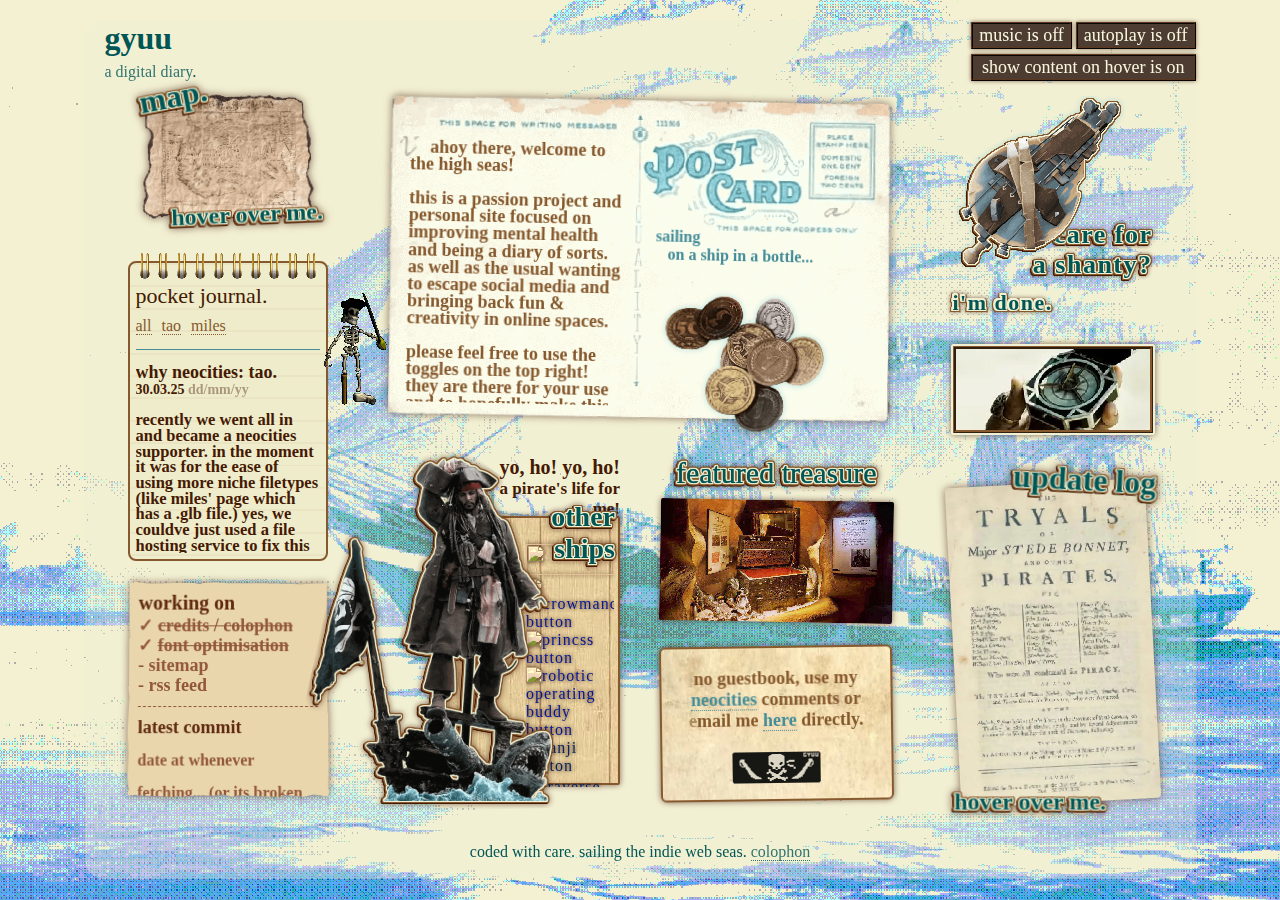
==== gyuu/index.html @ 5e7ff819 "rid of jquery tooltips" ====
<!DOCTYPE html>
<html lang="en">

<head>
    <meta charset="UTF-8">
    <meta name="viewport" content="width=device-width, initial-scale=1.0">
    <title>gyuu.</title>
    <link rel="icon" type="image/x-icon" href="/!s/!img/home/blank.png">
    <link href="style.css?v=2.03041600" rel="stylesheet" type="text/css" media="all">
    <link rel="preload" fetchpriority="high" as="image" href="/!s/!img/home/postcard.png">
    <link rel="preload" fetchpriority="high" as="svg" href="/!s/!svg/tt.svg">
    <link rel="preload" as="image" href="/!s/!img/home/map2.png">
    <link rel="preload" as="image" href="/!s/!img/home/tryal2.jpg">
    <script src="https://unpkg.com/freezeframe/dist/freezeframe.min.js"></script>
</head>

<body>
    <header>
        <div class="buttons">
            <div class="audio-player">
                <audio id="bg-music" loop src="/!s/!mus/portroyal.mp3" loading="lazy" preload="none"></audio>
                <button id="bgmbtn"
                    tt="in queue: port royal curios and curiosities music loop.">toggle bgm</button>
                <button onclick="toggleAutoplay()"
                    tt="warning: this will save your choice for future visits until you toggle it again." id="autoplaybtn">toggle
                    autoplay for all pages</button>
            </div>
            <div class="accessibility">
                <button id="hover" onclick="toggleHover()" tt="as seen in the navigation map and update log.">show content on hover is on</button>
            </div>
        </div>
        <h1>
            gyuu
        </h1>
        <span style="opacity:.8;">a digital diary</span>.
    </header>
    <div class="wrap">
        <img src="/!s/!img/home/gifs/skell2.gif" class="gifs" alt="gif of a skeleton with a sword">
        <div class="mobilewarn">
            you've been detected to be on mobile! this page is responsive, but i highly recommend coming back on a
            computer.
        </div>
        <!--main start-->
        <div class="c">
            <main loading=”eager”>

                <div class="mainscroll">
                    ahoy there, welcome to the high seas!
                    <br><br>
                    this is a passion project and personal site focused on improving mental health and being a diary of sorts. as well as the usual wanting to escape social media and bringing back fun & creativity in online spaces.
                    <br><br>
                    please feel free to use the toggles on the top right! they are there for your use and to hopefully make this as accessible as i can without sacrificing my creative freedom. if you think something is off, please email me! i'm still learning and more than happy to change things.
                </div>
                <!--main text end-->
                <div class="mainside">
                    <p style="font-family:p22-sting;">
                        sailing
                        <br>
                        &nbsp&nbsp on a ship in a bottle...
                    </p>
                    <img src="/!s/!img/home/coins.png" class="coins" tt="coins! click to take them." alt="image of a pile of coins" role="button" tabindex="0">
                    <p class="thief" tt="why did you do that?">thief...</p>
                </div>
            </main>
            <div class="pca">
                <div class="jack">
                    <div class="imgh"></div>
                    <img src="/!s/!img/home/jack.png" id="jack" alt="image of a jack sparrow figurine, he is holding his hat to his head and standing on a sunken ship.">
                    <p style="margin-bottom:20px;">yo, ho! yo, ho! <br>a pirate's life for me!</p>
                    <p>
                        other ships
                    </p>
                    <div class="jbg">
                        <div class="jbgi">
                            <a href="https://crotovane.neocities.org/" target="_blank" alt="crovotane button">
                                <img src="/!s/!img/home/buttons/cro.png"></a>
                            <a href="https://necrowmancy.info/" target="_blank"> 
                                <img
                                    src="/!s/!img/home/buttons/necro.png" alt="necrowmancy button"></a>
                            <a href="https://princss.online/" target="_blank"><img
                                    src="/!s/!img/home/buttons/princess.png" alt="princss button"></a>
                            <a href="https://roboticoperatingbuddy.neocities.org" target="_blank"><img
                                    src="/!s/!img/home/buttons/robo.jpg" alt="robotic operating buddy button"></a>
                            <div><a href="https://sanji.neocities.org/" target="_blank"><img class="freezeframe"
                                        src="/!s/!img/home/buttons/toby.gif" alt="sanji button"></a></div>
                            <div><a href="https://traversetown.neocities.org/" target="_blank"><img class="freezeframe"
                                        src="/!s/!img/home/buttons/traverse.gif" width="88" alt="traverse town button"></a></div>
                            <div><a href="https://mazapandust.com" target="_blank"><img class="freezeframe"
                                        src="/!s/!img/home/buttons/mazapan.gif" alt="mazapan dust button"></a></div>
                        </div>
                    </div>
                </div>
                <div class="contart">
                    <div class="artifact">
                        <div class="artifacttitle">
                            featured treasure</div>
                        <img src="/!s/!img/home/treasure.jpg"
                            tt="<p>this is the worlds only surviving pirate chest, located in st augustine, florida, at the pirate and treasure museum. the plaque reads: 'imagine what riches this 150-lb, 400-year-old metal chest once held! it belonged to thomas tew, who made an enormous fortune raiding ships loaded with precious jewels, ivory, and silk in the indian ocean and red sea. if you look inside the lid of the ornate painted chest, you'll find shapes of mermaids worked into the design. if you exlore the bottom of the chest, you'll see a small case. that's where tew locked particularly valuable items.'</p>" alt="image of the worlds only surviving pirate chest. the camera is angled and the chest is opened.">
                    </div>
                    <div class="contact">
                        no guestbook, use my <a href="https://neocities.org/site/gyuu">neocities</a> comments or <br>
                        <del>e</del>mail me <a href="mailto:gyuu4@proton.me" tt="gyuu4@proton.me">here</a> directly.
                        <br><br>
                        <img src="/!s/!img/home/button.png" tt="site button, put it on your site if youd like!" alt="my site button">
                        <br>
                        <img src="/!s/!img/home/gifs/chest.gif" style="width:40%;margin-top:10px;"
                            tt="keep your filthy hands off my treasure!" alt="gif of a treasure chest opening and closing">
                    </div>
                </div>
            </div>
        </div>
        <!--main end-->
        <!--left sidebar start-->
        <div class="l">
            <nav>
                <div class="navtitle">
                    map.</div>
                <div class="navbody">
                    <a href="/about">about</a>
                    <a href="/cinema">cinema</a>
                </div>
                <span class="navfooter">hover over me.</span>
            </nav>
            <aside class="journalwrap">
                <img src="/!s/!img/home/rings.png" class="journalrings" alt="journal rings">
                <div class="journal">
                    <div class="journalscroll">
                        <span style="font-size:22px;">pocket journal.</span>
                        <div class="filters">
                            <a onclick="filterContainers('all')" onkeydown="if(event.key === 'Enter') filterContainers('all')" role="button" tabindex="0">all</a>
                            <a onclick="filterContainers('tao')" onkeydown="if(event.key === 'Enter') filterContainers('tao')" role="button" tabindex="0">tao</a>
                            <a onclick="filterContainers('miles')" onkeydown="if(event.key === 'Enter') filterContainers('miles')" role="button" tabindex="0">miles</a>
                        </div>
                        <div class="entries">
                            <!-- entry temp
                            <div class="container ___">
                                <span class="namedate">
                                <strong>____: ___.</strong>
                                <br>
                                __.__.25
                                </span>
                                <br><br>
                            </div>
                            -->
                            <!--latest entry-->
                            <div class="container tao">
                                <span class="namedate">
                                    <strong>why neocities: tao.</strong>
                                    <br>
                                    30.03.25
                                </span>
                                <br><br>
                                recently we went all in and became a neocities supporter. in the moment it was for the
                                ease of using more niche filetypes (like miles' page which has a .glb file.) yes, we
                                couldve just used a file hosting service to fix this issue, or switched to nekoweb which
                                doesn't have file restrictions. hell- a lot of other options are cheaper and more
                                efficient than neocities. so why?
                                <br><br>
                                neocities gives kids on the internet a real chance to learn what i think is one of the
                                most important skills to have right now. it packages this really important thing into a
                                format that is much more accessible and easy to learn. it brings back customisability in
                                online spaces, while not isolating you from a community.
                                <br><br>
                                sure, the indie web will exist regardless of neocities, but it really gives people the
                                chance to find a community and to ease the transition for a very chronically online
                                generation.
                                <br><br>
                                we deleted tiktok in september of last year. havent touched it since, any links we get
                                sent are opened in a browser. the decision wasnt made to get off of the platform, but it
                                ended up being exactly what we needed. the same can be said for us on most other
                                socials. we only use twitter for our partners, having a private account with just them
                                on it. instagram is only really for hockey and cyber-stalking celebrities. its something
                                that we never thought we would be able to do- get off of it all and live as ourselves,
                                not so focused on what others think of us.
                                <br><br>
                                neocities gives kids a chance to never go down the rabbit holes that i have went through
                                on the internet, to save themselves from the addiction and the insanity it will put them
                                through. to live for themselves, form their own opinions and experiences without the
                                backlash online spaces will give them.
                                <br><br>
                                why neocities? because if it can save someone from modern day social media, my 5 dollars
                                is worth it for that alone.
                            </div>
                            <!--////////////-->
                            <div class="container miles">
                                <span class="namedate">
                                    <strong>stress: miles.</strong>
                                    <br>
                                    16.03.25
                                </span>
                                <br><br>
                                been a little bit! we're working on some pages and tinkering with the homepage a lot.
                                pretty busy week but it's nice to have a break to chat.
                                <br><br>
                                hope you're all doing well! up to a few followers. we did some thinking about making
                                this an iframe or a seperate page, but honestly i think less noticeable updates to it
                                will make it much easier to update this without stress.
                                <br><br>
                                things have been very overwhelming, dealing with family issues and planning to move
                                later this year. it adds up quickly, especially with being a caretaker for the past few
                                days due to an injury. hoping things can turn up soon!
                                <br><br>
                                quite a lot has changed since the last journal update from tao, the entirety of this
                                homepage was redesigned and the landing page is now a thing.
                                <br><br>
                                life gets harder and harder, but i hope it gets better.
                            </div>
                            <!--////////////-->
                            <div class="container tao">
                                <span class="namedate">
                                    <strong>first: tao.</strong>
                                    <br>
                                    02.03.25
                                </span>
                                <br><br>
                                hi, this is my first entry on here. getting used to how im going to run this thing, not
                                sure
                                how
                                this will end up
                                looking in a bit but for now... here we are. pretty simple layout, again i just wanted
                                something
                                that i could
                                easily add to and use just one stylesheet for.
                                <br><br>
                                things have been a bit down for me as of late, but its getting better slowly. i think
                                this
                                will
                                help
                                a bit, just
                                to get some thoughts down.
                                <br><br>
                                i made a painting a few days ago, nothing special but i needed to get off of the
                                computer
                                somehow.
                                helped a lot,
                                but i'm not great at painting so it was more of just me slapping colours onto each other
                                and
                                making
                                them look
                                pretty kind of.
                            </div>
                            <!--////////////-->
                            <div class="container miles">
                                <span class="namedate">
                                    <strong>test: miles.</strong>
                                    <br>
                                    02.03.25
                                </span>
                                <br><br>
                                just a test for the filters. get baited.
                            </div>
                        </div>
                    </div>
                </div>
            </aside>
            <div style="filter: drop-shadow(0px 0px 4px #3e10059a);">
                <aside class="todowrap">
                    <div class="todo">
                        <div class="todotitle">
                            working on
                        </div>
                        <span><del>credits / colophon</del></span>
                        <span><del>font optimisation</del></span>
                        <span>sitemap</span>
                        <span>rss feed</span>
                    </div>
                    <div id="commitLink">
                        <div>
                            <a id="commitTitle" href="https://github.com/finchhes/gyuu/commits/main/" target="_blank">
                                latest commit
                            </a>
                            <p id="dateTime">
                                date at whenever
                            </p>
                            <p id="commitLatest">
                                fetching... (or its broken or the api hates me/you)
                            </p>
                        </div>
                </div>
                </aside>
            </div>
        </div>
        <!--left sidebar end-->
        <!--right sidebar start-->
        <div class="r">
            <aside class="music">
                <audio id="featured" loop
                    src="https://res.cloudinary.com/louvre/video/upload/v1740680894/neocities/music/Joesef_-_Joe.mp3" loading="lazy" preload="none"></audio>
                <img src="/!s/!img/home/hurdygurdy.png" class="instrument" id="player" onclick="playFeatured()" onkeydown="if(event.key === 'Enter') playFeatured()"
                    tt="click to play the featured song! will toggle music off if on. currently: joe by joesef" alt="image of a hurdy gurdy sourced from sea of thieves" role="button" tabindex="0">
                <div class="musictitle">
                    care for <br> a shanty?
                </div>
                <a onclick="pauseFeatured()" onkeydown="if(event.key === 'Enter') pauseFeatured()" tt="stop the music?" role="button" tabindex="0">i'm done.</a>
            </aside>
            <aside class="gif">
                <video autoplay loop muted="true" height="100%" width="100%">
                    <source src="/!s/!vid/compass.mp4">your browser doesnt support the video tag
                </video>
            </aside>
            <aside class="poster">
                <div class="postertitle">
                    update log
                </div>
                <div class="posterbody">
                    <div>
                        <div>30.03.25</div>
                        <a href="/cinema">cinema</a> page finished, to-do/working on list redone, new url.
                    </div>
                    <div>
                        <div>28.03.25</div>
                        added buttons to the homepage
                    </div>
                    <div>
                        <div>27.03.25</div>
                        finished both <a href="/about/tao">tao's</a> page and setting up github. full attention on new
                        project for now.
                    </div>
                    <div>
                        <div>26.03.25</div>
                        finished previous, working on tao's page and on new secret project. also started trying to get
                        github to neocities deploying to work.
                    </div>
                    <div>
                        <div>17.03.25</div>
                        working on <a href="/about/miles">miles'</a> page
                    </div>
                    <div>
                        <div>10.03.25</div>
                        finished index!
                    </div>
                    <div>
                        <div>02.03.25</div>
                        started working on new index layout.
                    </div>
                    <div>
                        <div>28.2.25</div>
                        first layout complete after a lot of procrastination.
                    </div>
                    <div>
                        <div>20.2.25</div>
                        gyuu was born into the world.
                    </div>
                </div>
                <div class="posterfooter">hover over me.</div>
            </aside>
        </div>
        <!--right sidebar end-->
    </div>
    <footer>
        coded with care. sailing the indie web seas. <a href="/colophon">colophon</a>
    </footer>
    <svg aria-label="paper border svg">
        <defs>
            <clipPath id="ragged-image-border" stroke="none" fill="none" clipPathUnits="objectBoundingBox">
                <path
                    d="M0.004,0.006 L0.034,0 L0.104,0.008 L0.235,0.005 H0.33 L0.363,0.01 L0.368,0.006 L0.437,0.001 L0.501,0.006 C0.501,0.006,0.572,0.006,0.642,0.006 C0.712,0.006,0.872,0.011,0.872,0.011 L0.928,0.008 L0.931,0.007 L0.982,0.007 L0.995,0.005 L0.999,0.006 L0.999,0.024 V0.062 L0.997,0.244 L0.991,0.249 L0.996,0.262 L0.999,0.521 L0.996,0.539 L0.998,0.61 L1,0.618 L1,0.886 L0.998,0.959 L1,0.969 L0.999,0.992 L0.99,0.996 L0.924,0.988 L0.875,0.999 L0.774,0.99 L0.766,1 L0.553,0.992 L0.523,0.998 L0.47,0.987 L0.439,0.993 L0.347,0.993 L0.264,0.999 L0.254,0.995 L0.225,1 L0.133,0.994 L0.131,0.995 L0.037,0.991 L0.004,0.992 L0.003,0.98 L0.008,0.966 L0.001,0.908 C0.001,0.908,0.004,0.833,0.004,0.802 C0.004,0.771,0.001,0.759,0,0.718 C-0.001,0.678,0.008,0.539,0.008,0.539 L0.002,0.494 L0.005,0.487 L0.004,0.269 L0.008,0.262 L0.004,0.197 V0.071 L0.005,0.023 L0.004,0.006">
                </path>
            </clipPath>
        </defs>
    </svg>
    <div id="tooltip" class="tooltip"></div>
</body>
<script src="script.js?v=1.03041914"></script>
<script src="/!s/mus.js"></script>
</html>
---- gyuu/style.css ----
@import url(/!s/reset.css);
@import url(/!s/tooltip.css);
@font-face {
    font-family: tnanti;
    src: url(/!f/fonts/TNanti.woff2);
}

* {
    box-sizing: border-box;
}

html {
    position: relative;
    background-color: #F4F0D2;
    background-image: url(/!s/!img/home/bg.png);
    background-size: 1500px;
    image-rendering: pixelated;
    background-position: 100% bottom;
    background-position-x: center;
    background-attachment: fixed;
    padding: 20px;
}

body {
    background-color: #eef1d45a;
    width: 1111px;
    margin: auto;
    border-radius: 20px;
    transform-origin: top left;
    display: block;
}

.buttons {
    display: flex;
    flex-direction: column;
    gap: 5px;
    margin-top:2px;
    float:right;
    transition:.3s;
}

.buttons button {
    cursor: pointer;
    text-align: right;
    width: max-content;
    color:#faf7df;
    font-size:18px;
    font-family:black-beard;
    background-color:#4c3c32;
    border:ridge 2px #5D381E;
    background-image: url(/!s/!img/home/board.png);
    background-position: center;
    background-size: 120%;
    background-blend-mode:soft-light;
    filter:drop-shadow(0 0 2px #3e10059a);
    transition:.3s;
}

.buttons button:hover {
    filter:drop-shadow(0 0 4px #3e1005e1);
}

.accessibility {
    display:flex;
}

#hover {
    flex-grow: 2;
    text-align: center;
}

a {
    text-decoration: none;
    border-bottom: dotted 1.5px;
    transition: .3s;
}

a:hover {
    letter-spacing: 1.11px;
    transition: .3s;
}

header {
    font-family: tnanti;
    margin-left: 20px;
    color: #055;
}

h1 {
    margin: 0px;
    margin-bottom: 6px;
}

.mobilewarn {
    display: none;
    padding: 8px;
    width: 70vw;
    margin: auto;
    color: #85582d;
    font-weight: bolder;
    background-color: #F4F0D2;
    border: solid 2px;
    margin-bottom: 20px;
    font-size: 3.6vw;
}

.wrap {
    position: relative;
    width: max-content;
    display: grid;
    grid-template-columns: 200px 505px 200px;
    grid-template-areas:
        'l c r';
    gap: 60px;
    margin:auto;
    margin-top: 10px;
}

.l,
.c,
.r {
    display: flex;
    flex-direction: column;
    gap: 30px;
}


.l {
    grid-area: l;
}

.c {
    grid-area: c;
}

.r {
    grid-area: r;
    margin-top: -15px;
}

.pca {
    display: flex;
    position: relative;
    height: 345px;
    gap: 40px;
}

.contart {
    display: flex;
    flex-direction: column;
    width: 50%;
    order: 2;
    position: relative;
    gap: 20px;
}

.gifs {
    position: absolute;
    right: 0;
    bottom: 0;
    left: 0;
    top: 0;
    top: 200px;
    left: 170px;
    pointer-events: none;
    image-rendering: pixelated;
    z-index: 10;
}

main {
    height: 335px;
    padding: 20px;
    padding-top: 30px;
    margin-left: auto;
    margin-right: auto;
    color: #85582d;
    background-image: url(/!s/!img/home/postcard.png);
    background-size: contain;
    background-repeat: no-repeat;
    background-position: center;
    filter: drop-shadow(0px 0px 4px #3e10059a);
    transform: rotate(1.2deg);
    transition: 0.3s;
    display: grid;
    grid-template-columns: 1fr 1fr;
    gap: 30px;
}

main:hover {
    filter: drop-shadow(0px 0px 6px #3e1005e1);
    transform: rotate(.2deg);
    transition: 0.3s;
}

main .mainscroll {
    text-indent: 20px;
    overflow: scroll;
    padding-top: 22px;
    font-size: 18px;
    font-family: felt-tip-woman;
    font-weight: bold;
    line-height: .95;
}

.mainscroll a {
    color: #438C98;
}

main .mainside {
    position: relative;
    color: #438C98;
    top: 90px;
    height: 81%;
    font-weight: bolder;
}

.coins {
    position: relative;
    width: 180px;
    margin-top: -20px;
    cursor: pointer;
    transition: opacity 1s, transform .4s, top .3s, left .3s, filter .3s;
    filter: drop-shadow(0px 0px 3px #8CCDD5a3);
    transform: scale(1);
    clip-path: polygon(56% 101.16%, 76.84% 92.41%, 103.86% 56.14%, 82.37% 15.64%, 23.7% 15.96%, 1.61% 26.92%, 1.89% 53.42%, 22.93% 56.44%, 21.7% 76.54%, 33.21% 90.88%);
}

.coins:hover {
    transform: scale(1.2);
    filter: drop-shadow(0px 0px 6px #8CCDD5);
}

.coins.clicked {
    opacity: 0;
}

.thief {
    display: none;
    pointer-events: none;
    position: relative;
    top: 60px;
    left: 80px;
    cursor: help;
}


audio:hover {
    filter: drop-shadow(0px 0px 6px #3e1005e1);
    transform: scale(1.01);
    transition: 0.3s;
}

nav {
    padding: 6px;
    background-image: url(/!s/!img/home/map.png);
    background-size: contain;
    background-repeat: no-repeat;
    background-position-x: center;
    height: 130px;
    width: 100%;
    transform: rotate(-1deg);
    filter: drop-shadow(0px 0px 4px #3e10059a);
    transition: 0.3s;
    color: #473634;
    font-family: felt-tip-woman;
    font-weight: bold;
}

nav:hover {
    filter: drop-shadow(0px 0px 6px #3e1005e1);
    transform: rotate(0.2deg);
    transition: 0.3s;
    background-image: url(/!s/!img/home/map2.png) !important;
    background-size: contain;
    background-repeat: no-repeat;
    background-position-x: center;
}

.navtitle {
    position: relative;
    margin-bottom: -28px;
    top: -30px;  
    font-family: p22-sting;
    left:5px;
    font-size: 32px;
    transform: rotate(-10deg);
    color: #055;
    filter: drop-shadow(1px 0 0 #F1F0D3) drop-shadow(-1px 0 0 #F1F0D3) drop-shadow(0 -1px 0 #F1F0D3) drop-shadow(0 1px 0 #F1F0D3) drop-shadow(-1px 0 0 #85582d) drop-shadow(0 1px 0 #85582d) drop-shadow(1px 0 0 #85582d) drop-shadow(0 -1px 0 #85582d) drop-shadow(-1px 1px 0 #451902);
}

nav .navbody {
    width: 90%;
    margin: auto;
    margin-top: 5px;
    padding: 12px;
    margin-left: 20px;
    font-size: 16px;
    transition: .3s;
    filter: drop-shadow(0px 0 3px #c7a486) drop-shadow(-0px 0 3px #c7a486) drop-shadow(0 -0px 3px #c7a486) drop-shadow(0 0px 3px #c7a486);
    opacity: 0;
    display:flex;
    flex-wrap: wrap;
    gap:5px;
}

nav:hover .navbody {
    opacity: 1;
}

nav .navbody a {
    margin-right: 6px;
    color: #473634;
    text-decoration: none;
    border-bottom: dotted 1.5px;
}

.navfooter {
    position: relative;
    display: block;
    top: 48px;
    text-align: right;
    font-family: p22-sting;
    font-size: 24px; 
    color: #055;
    filter: drop-shadow(1px 0 0 #F1F0D3) drop-shadow(-1px 0 0 #F1F0D3) drop-shadow(0 -1px 0 #F1F0D3) drop-shadow(0 1px 0 #F1F0D3) drop-shadow(-1px 0 0 #85582d) drop-shadow(0 1px 0 #85582d) drop-shadow(1px 0 0 #85582d) drop-shadow(0 -1px 0 #85582d) drop-shadow(-1px 1px 0 #451902);
    transform:rotate(-1.5deg); 
}

.journalwrap {
    display: block;
    grid-area: journal;
    position: relative;
    background-size: 180%;
    height: 300px;
}

.journalrings {
    position: absolute;
    width: 100%;
    z-index: 10;
    top: 0px;
    height: 30px;
    object-fit: cover;
}

.journal {
    position: relative;
    border: solid 2px #85582d;
    padding: 6px !important;
    background-image: linear-gradient(#cbac801e .11em, transparent .11em);
    background-color: #EEECCB;
    background-size: 100% 1.4em;
    color: #451902;
    border-radius: 8px;
    height: 100%;
    padding-top: 20px !important;
    font-family: tnanti;
    top: 10px;
}

.journal .journalscroll {
    overflow: scroll;
    height: 100%;
}

.filters {
    margin-top: 8px;
    margin-bottom: 14px;
    font-size: 16px;
    color: #85582d;
}

.filters a {
    margin-right: 6px;
    text-decoration: none;
    border-bottom: dotted 1.5px;
    cursor: pointer;
}

.entries {
    font-family: felt-tip-woman;
    font-weight: bold;
}

.entries .namedate {
    font-size: 14px;
}

.entries .namedate:after {
    content: " dd/mm/yy";
    opacity: .4;
}

.entries .namedate strong {
    font-family: tnanti;
    font-size: 18px !important;
}

.container {
    display: none;
    padding-bottom: 14px;
    padding-top: 14px;
    border-top: solid 1.5px #438C98;
    font-family: felt-tip-woman;
    font-weight: bold;
    line-height: .95;
    font-size: 16.5px;
}

.container.show {
    display: block;
}

.todowrap {
    transition: .3s;
    transform: perspective(100px) rotatex(.5deg);
    height: 215px;
    padding: 10px;
    border-radius: 4px;
    background: #e9d6ad;
    clip-path: url(#ragged-image-border);
    color: #92573a;
    font-family: felt-tip-woman;
    font-weight: bold;
    font-size: 18px;
    overflow: scroll;
    line-height: .95;
}

.todowrap:hover{
    filter: drop-shadow(0px 0px 6px #3e1005e1);
    transform: perspective(100px) rotatex(1.5deg);
}

.todo {
margin-bottom:10px;
border-bottom: dashed 1px;
    padding-bottom:12px;
    margin-bottom: 12px;
}

.todotitle {
    font-family: tnanti;
    font-size: 20px;
    color: #602a0f;
    line-height:initial;
}

.todo span {
    display: block;
    margin-top: 3px;
}

.todo span:not(:has(del)):before {
    content: '- '
}

.todo span:has(del):before {
    content: '✓ '
}

.todo a {
    color: #438C98;
}

#commitLink {
    font-size:16px;
}

#commitTitle {
    font-family:tnanti;
    font-size:18px;
    border:0;
    color:#602a0f;
}

#dateTime {
    color:#92573a;
}

svg {
    height: 0;
    width: 0;
    pointer-events: none;
}

.music {
    font-family: p22-sting;
    letter-spacing: 1.5px;
    color: #055;
    position: relative;
}

.musictitle {
    position: relative;
    text-align: right;
    top: -60px;
    margin-bottom: -50px;
    font-size:26px;
    font-weight: bolder;
    filter: drop-shadow(1px 0 0 #F1F0D3) drop-shadow(-1px 0 0 #F1F0D3) drop-shadow(0 -1px 0 #F1F0D3) drop-shadow(0 1px 0 #F1F0D3) drop-shadow(-1px 0 0 #85582d) drop-shadow(0 1px 0 #85582d) drop-shadow(1px 0 0 #85582d) drop-shadow(0 -1px 0 #85582d) drop-shadow(-1px 1px 0 #451902) drop-shadow(0px 0px 2px #3e10059a);;
}

.music a {
    filter: drop-shadow(1.5px 0 0 #F1F0D3) drop-shadow(-1.5px 0 0 #F1F0D3) drop-shadow(0 -1.5px 0 #F1F0D3) drop-shadow(0 1.5px 0 #F1F0D3) drop-shadow(-1px 0 0 #85582d) drop-shadow(0 1px 0 #85582d) drop-shadow(1px 0 0 #85582d) drop-shadow(0px 0px 2px #3e10059a);
    font-size: 22px;
    border: none;
    font-weight: bolder;
    cursor: pointer;
}

.music a:hover {
    letter-spacing: 2px;
}

.instrument {
    position: relative;
    z-index: 3;
    width: 100%;
    left: -20px;
    filter: none;
    transition: .4s;
    filter: drop-shadow(1px 0 0 #F1F0D3) drop-shadow(-1px 0 0 #F1F0D3) drop-shadow(0 -1px 0 #F1F0D3) drop-shadow(0 1px 0 #F1F0D3) drop-shadow(-1px 0 0 #85582d) drop-shadow(0 1px 0 #85582d) drop-shadow(1px 0 0 #85582d) drop-shadow(0 -1px 0 #85582d) drop-shadow(-1px 1px 0 #451902) drop-shadow(0px 0px 3px #8CCDD5a3);
    cursor: pointer;
    clip-path: polygon(6% 68.5%, 18.5% 39.5%, 51% 24.5%, 71.5% 10%, 99.5% 10%, 76.5% 78.5%, 48% 95.5%, 12.00% 99.50%);
}

.instrument:hover {
    transform: scale(1.1);
}

.poster {
    background: url(/!s/!img/home/tryal.jpg) center / cover no-repeat;
    transform: rotate(-3deg);
    border-radius: 4px;
    padding: 8px;
    transition: .3s;
    filter: drop-shadow(0px 0px 4px #3e10059a);
    font-family: felt-tip-woman;
    font-weight: bold;
    font-size: 18px;
    height: 320px;
    margin-top: 20px;
}

.poster a {
    color: #438C98;
}

.poster:hover {
    background: url(/!s/!img/home/tryal2.jpg) center / cover no-repeat !important;
    transform: rotate(-1deg);
    filter: drop-shadow(0px 0px 6px #3e1005e1);
}

.postertitle {
    position: relative;
    left: 20px;
    top: -30px;
    font-family: p22-sting;
    font-size: 32px;
    font-weight: bolder;
    transform: rotate(6deg);
    text-align: right;
    color: #055;
    filter: drop-shadow(1px 0 0 #F1F0D3) drop-shadow(-1px 0 0 #F1F0D3) drop-shadow(0 -1px 0 #F1F0D3) drop-shadow(0 1px 0 #F1F0D3) drop-shadow(-1px 0 0 #85582d) drop-shadow(0 1px 0 #85582d) drop-shadow(1px 0 0 #85582d) drop-shadow(0 -1px 0 #85582d) drop-shadow(-1px 1px 0 #451902);
    margin-bottom: -10px;
}

.posterbody {
    opacity: 0;
    transition: .3s;
    height: 92%;
    overflow: scroll;
    color: #85582d;
    filter: drop-shadow(0px 0 3px #e7e0c6) drop-shadow(-0px 0 3px #e7e0c6) drop-shadow(0 -0px 3px #e7e0c6) drop-shadow(0 0px 3px #e7e0c6);
}

.poster:hover .posterbody {
    opacity: 1;
}

.posterbody>div>div {
    margin-bottom: 6px;
    font-size: 18px;
    color: #451902;
}

.posterbody>div {
    border-bottom: dashed 2px;
    padding-bottom: 12px;
    margin-bottom: 12px;
}

/*.posterbody > div > div:after {
    content:" dd/mm/yy";
    opacity:.4;
    font-size:14px;
}*/

.posterfooter {
    position: relative;
    font-family: p22-sting;
    left: -15px;
    top:-10px;
    font-size: 24px;
    color: #055;
    filter: drop-shadow(1px 0 0 #F1F0D3) drop-shadow(-1px 0 0 #F1F0D3) drop-shadow(0 -1px 0 #F1F0D3) drop-shadow(0 1px 0 #F1F0D3) drop-shadow(-1px 0 0 #85582d) drop-shadow(0 1px 0 #85582d) drop-shadow(1px 0 0 #85582d) drop-shadow(0 -1px 0 #85582d) drop-shadow(-1px 1px 0 #451902);
    transform: rotate(3deg);
}

.gif {
    position: relative;
    height: 87px;
    outline: solid 2px #F1F0D3;
    border: ridge 3px#85582d;
    background: url(/!s/!img/home/compass.png) center / cover;
    filter: drop-shadow(0px 0px 3px #3e10059a);
    border-radius: .5px;
    margin: 0;
}

.artifact {
    grid-area: artifact;
    text-align: center;
    filter: drop-shadow(0px 0px 3px #3e10059a);
    text-shadow: 0 0 .8px #055;
    gap: 10px;
}

.artifact img {
    width: 100%;
    margin-top: 10px;
    transform: rotate(1deg);
    border-radius: 2px;
    transition: .3s;
    cursor: help;
}

.artifact img:hover {
    transform: rotate(2deg) scale(1.3);
}

.artifacttitle {
    font-family: p22-sting;
    left: -15px;
    font-size: 30px;
    color: #055;
    filter: drop-shadow(1px 0 0 #F1F0D3) drop-shadow(-1px 0 0 #F1F0D3) drop-shadow(0 -1px 0 #F1F0D3) drop-shadow(0 1px 0 #F1F0D3) drop-shadow(-1px 0 0 #85582d) drop-shadow(0 1px 0 #85582d) drop-shadow(1px 0 0 #85582d) drop-shadow(0 -1px 0 #85582d) drop-shadow(-1px 1px 0 #451902);
}

.contact {
    position: relative;
    z-index: 11;
    grid-area: contact;
    font-family: felt-tip-woman;
    font-weight: bold;
    font-size: 18px;
    padding: 10px;
    padding-top: 20px;
    padding-bottom: 8px;
    border: solid 2px #875A2E;
    border-radius: 6px;
    height: 100%;
    overflow: scroll;
    text-align: center;
    background: url(/!s/!img/home/paper.jpg) center / 100%;
    background-size: 180%;
    background-position: top;
    background-attachment: local;
    color: #85582d;
    transform: rotate(-.8deg);
    transition: .3s;
    filter: drop-shadow(0px 0px 3px #3e10059a);
}

.contact:hover {
    transform: rotate(-.1deg);
    filter: drop-shadow(0px 0px 6px #3e1005e1);
}

.contact del {
    opacity: .6;
}

.contact img {
    transition: .3s;
    cursor: help;
}

.contact img:hover {
    transform: rotate(2deg);
}

.contact a {
    color: #438C98;
}


.listings a {
    border-bottom: none;
}

.jack {
    position: relative;
    z-index: 2;
    width: 50%;
    order: 2;
    height: 100%;
    grid-area: p;
    color: #451902;
    transition: .3s;
}

.jack>p:first-of-type:first-line {
    font-size: 20px;
}

.jack p:first-of-type {
    font-family: black-beard;
    font-size: 17px;
    font-weight: bolder;
}

.jack>p:nth-of-type(2) {
    position: absolute;
    right: 5px;
    top: 45px;
    font-family: p22-sting;
    font-size: 28px;
    font-weight: bold;
    filter: drop-shadow(1px 0 0 #F1F0D3) drop-shadow(-1px 0 0 #F1F0D3) drop-shadow(0 -1px 0 #F1F0D3) drop-shadow(0 1px 0 #F1F0D3) drop-shadow(-1px 0 0 #85582d) drop-shadow(0 1px 0 #85582d) drop-shadow(1px 0 0 #85582d) drop-shadow(0 -1px 0 #85582d) drop-shadow(-1px 1px 0 #451902) drop-shadow(0px 0px 3px #3e10059a);
    color: #055;
}

.jack p {
    position: relative;
    z-index: 3;
    width: 53%;
    float: right;
    text-align: right;
    margin: 0;
}

.jack #jack {
    position: absolute;
    z-index: 4;
    transition: .3s;
    height: 100%;
    max-width: 140% !important;
    left: -80px;
    image-rendering: initial;
    float: left;
    filter: drop-shadow(1px 0 0 #F1F0D3) drop-shadow(-1px 0 0 #F1F0D3) drop-shadow(0 -1px 0 #F1F0D3) drop-shadow(0 1px 0 #F1F0D3) drop-shadow(-1px 0 0 #85582d) drop-shadow(0 1px 0 #85582d) drop-shadow(1px 0 0 #85582d) drop-shadow(0 -1px 0 #85582d) drop-shadow(-1px 1px 0 #451902) drop-shadow(0px 0px 3px #3e10059a);
    clip-path: polygon(75.05% 5.94%, 58.58% -3.05%, 38.22% 1.17%, 38.91% 11.88%, 44.37% 24.49%, 33.58% 57.81%, 27.39% 30.3%, 15.04% 17.26%, -1.93% 74.36%, 8.1% 74.94%, 20.73% 65.94%, 16.59% 103.19%, 97.07% 102.03%, 94.69% 77.97%, 76.98% 71.3%, 87.78% 58.84%, 86.91% 48.99%, 96.24% 43.91%, 84.95% 30.87%);
}

.jack img:hover {
    filter: none;
    transform: scale(1.05);
}

.jack .jbg {
    border: solid 2px #85582d;
    border-radius: 2px;
    margin-left: auto;
    margin-top: 60px;
    width: 78%;
    height: 78%;
    z-index: 0;
    padding: 14px;
    padding-bottom: 3px;
    background: url(/!s/!img/home/wood.jpg) 20%;
    letter-spacing: 1px;
    font-size: 16px;
    filter: drop-shadow(0px 0px 3px #3e10059a);
}

.jack .jbg a {
    text-decoration: none;
    border: none;
    filter: drop-shadow(0 0 2px #3b1604);
}

.jack .jbg .jbgi img {
    filter: brightness(.9)sepia(.6) hue-rotate(-8deg) saturate(1.7);
    transition: filter .5s, transform .3s;
    opacity: 1;
    height: 31px;
    width: 88px;
}

.jack .jbg img:hover {
    filter: none;
    transform: scale(1) translatey(-2px);
}

.jbgi {
    width: 88px;
    display: block;
    float: right;
    margin-right: -10px;
    display: flex;
    flex-direction: column;
    overflow-y: scroll;
    overflow-x: hidden;
    height: 100%;
    padding-top: 5px;
    scrollbar-width: none;
}

.jbgi div {
    margin-bottom: 3px;
    filter: brightness(.9)sepia(.6) hue-rotate(-18deg) saturate(1.7);
    transition: filter .5s, transform .3s, opacity: .0s;
}

.jbgi div:hover {
    filter: none;
}

footer {
    margin-top: 40px;
    position: relative;
    font-family: tnanti;
    color: #055;
    text-align: center;
}

footer a {
    color: #055;
    opacity: .8;
}

}
@media screen and (max-width: 626px) {
    body {
        width: 100%;
    }

    .mobilewarn {
        display: block;
    }

    .sidebarw {
        display:none;
    }

    .wrap {
        margin-left:0;
    margin-right:0;
    }

    main {
        width: 80vw;
        height: 51vw;
        display: grid;
        padding: 2vw;
        padding-right: 7vw;
        grid-template-columns: 50% 50%;
        background-size: cover;
    }

    .mainscroll,
    .mainside {
        height: 46vw !important;
        font-size: 4vw !important;
        display: block;
    }

    .mainside {
        font-size: 3vw !important;
        margin-left: -12px;
        top: 90px !important;
    }

    .mainside p {
        display: none;
    }

    .coins {
        width: 32vw;
    }

    .thief {
        display: block;
        left: 45px;
        top: 0 !important;
    }

    .wrap {
        display: block;
        width: 100%;
    }

    .gifs {
        display: none;
    }

    .pca {
        display: block;
        width: 100%;
        justify-content: center;
        height: max-content;
        margin-bottom: 50px;
    }

    .jack {
        display: none;
    }

    .artifact {
        display: none;
    }

    .contart {
        width: 100%
    }

    .contact {
        margin: auto;
        width: 60vw;
        height: 35vw;
    }

    nav {
        width: 60vw;
        height: 40vw;
        margin: auto;
        background-image: url(/!s/!img/home/map2.png) !important;
    }

    .navbody {
        opacity: 1 !important;
        padding: 3vw;
        padding-left: 5vw !important;
    }

    .navfooter {
        display: none;
    }

    .journalwrap {
        width: 55vw;
        height:80vw;
        margin: auto;
    }

    .todowrap {
        width: 50vw;
        margin: auto;
    }

    .music {
        width: 60vw;
        margin: auto;
        margin-top: 20px;
    }

    .gif {
        display: none;
    }

    .poster {
        width: 60vw;
        margin: auto;
        height: 90vw;
        background-image: url(/!s/!img/home/tryal2.jpg) !important;
        background-size: cover;
    }

    .poster:hover {
        background-image: url(/!s/!img/home/tryal2.jpg) !important; 
        background-size: cover;
    }

    .posterbody {
        opacity: 1;
    }

    .posterfooter {
        display: none;
    }
}
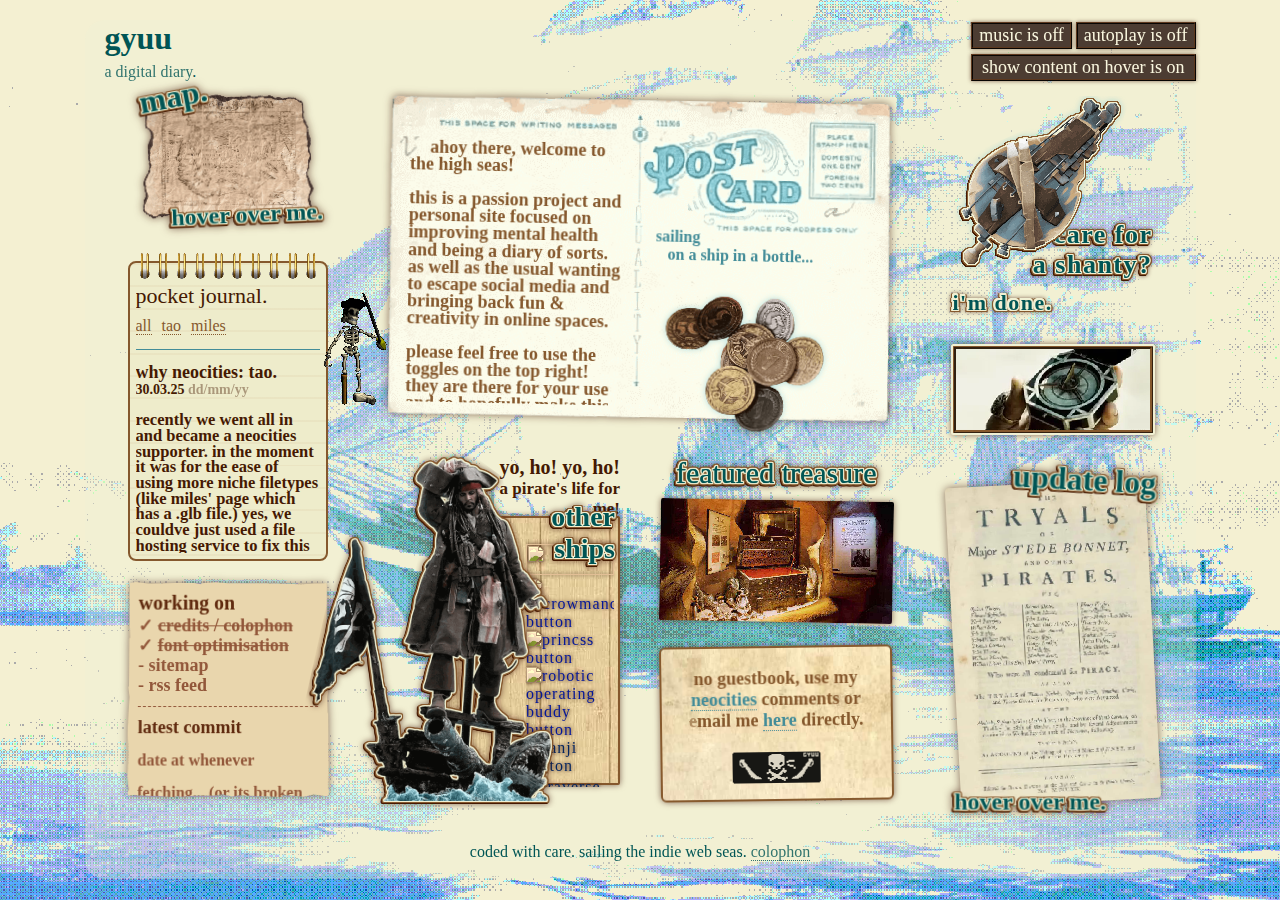
==== commit 283a59ab: "smooth out tooltips, add a button" ====
--- a/gyuu/index.html
+++ b/gyuu/index.html
@@ -85,6 +85,11 @@
                                         src="/!s/!img/home/buttons/toby.gif" alt="sanji button"></a></div>
                             <div><a href="https://traversetown.neocities.org/" target="_blank"><img class="freezeframe"
                                         src="/!s/!img/home/buttons/traverse.gif" width="88" alt="traverse town button"></a></div>
+                            <div>
+                                <a href="https://computerguts.gay" target="_blank">
+                                    <img class="freezeframe" src="/!s/!img/home/buttons/guts.gif" alt="computer guts button">
+                                </a>
+                            </div>
                             <div><a href="https://mazapandust.com" target="_blank"><img class="freezeframe"
                                         src="/!s/!img/home/buttons/mazapan.gif" alt="mazapan dust button"></a></div>
                         </div>
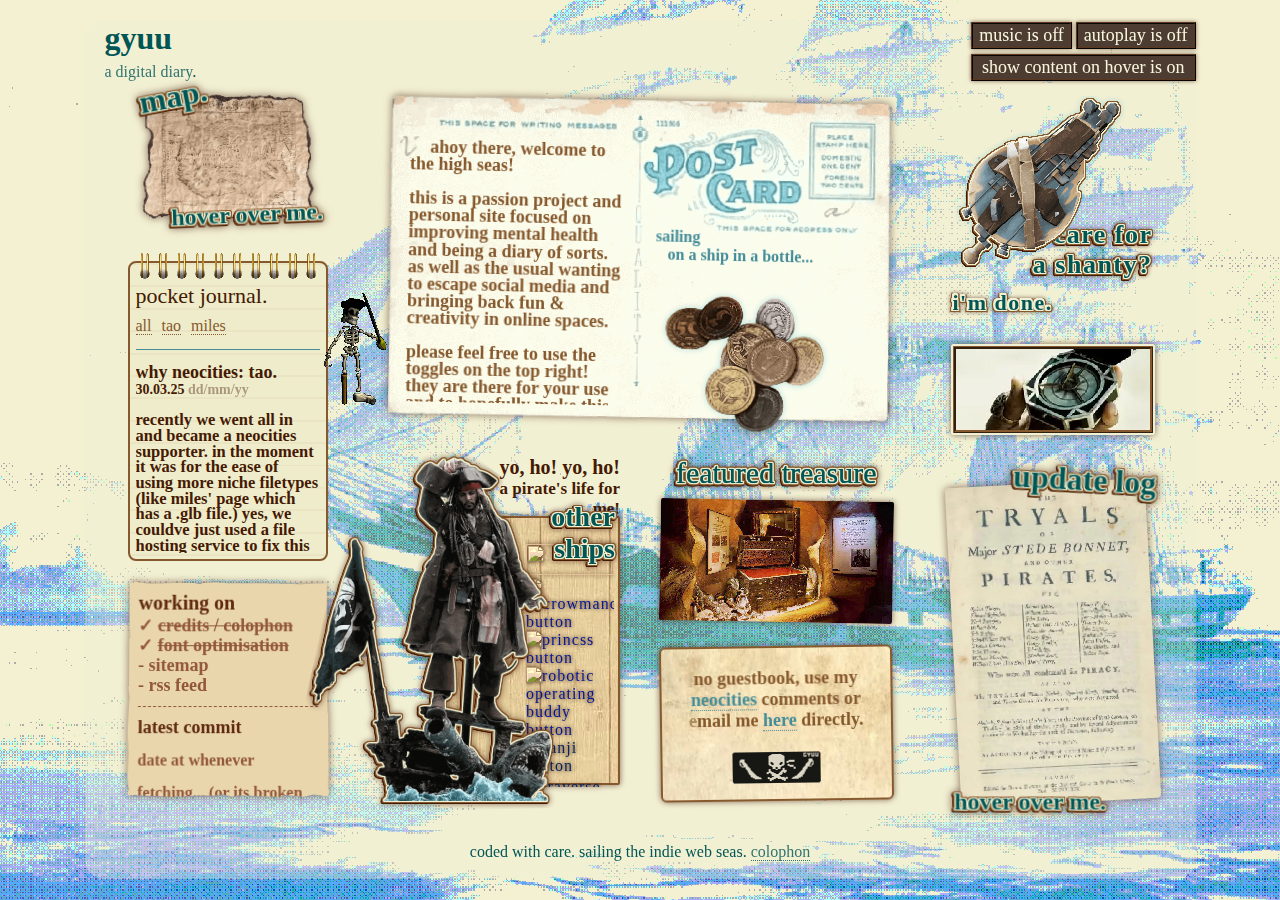
==== commit 7114296a: "re-add commit widget that was deleted on accident" ====
--- a/gyuu/index.html
+++ b/gyuu/index.html
@@ -6,7 +6,7 @@
     <meta name="viewport" content="width=device-width, initial-scale=1.0">
     <title>gyuu.</title>
     <link rel="icon" type="image/x-icon" href="/!s/!img/home/blank.png">
-    <link href="style.css?v=2.03041600" rel="stylesheet" type="text/css" media="all">
+    <link href="style.css?v=2.04041020" rel="stylesheet" type="text/css" media="all">
     <link rel="preload" fetchpriority="high" as="image" href="/!s/!img/home/postcard.png">
     <link rel="preload" fetchpriority="high" as="svg" href="/!s/!svg/tt.svg">
     <link rel="preload" as="image" href="/!s/!img/home/map2.png">
@@ -366,6 +366,6 @@
     </svg>
     <div id="tooltip" class="tooltip"></div>
 </body>
-<script src="script.js?v=1.03041914"></script>
+<script src="script.js?v=1.04041020"></script>
 <script src="/!s/mus.js"></script>
 </html>
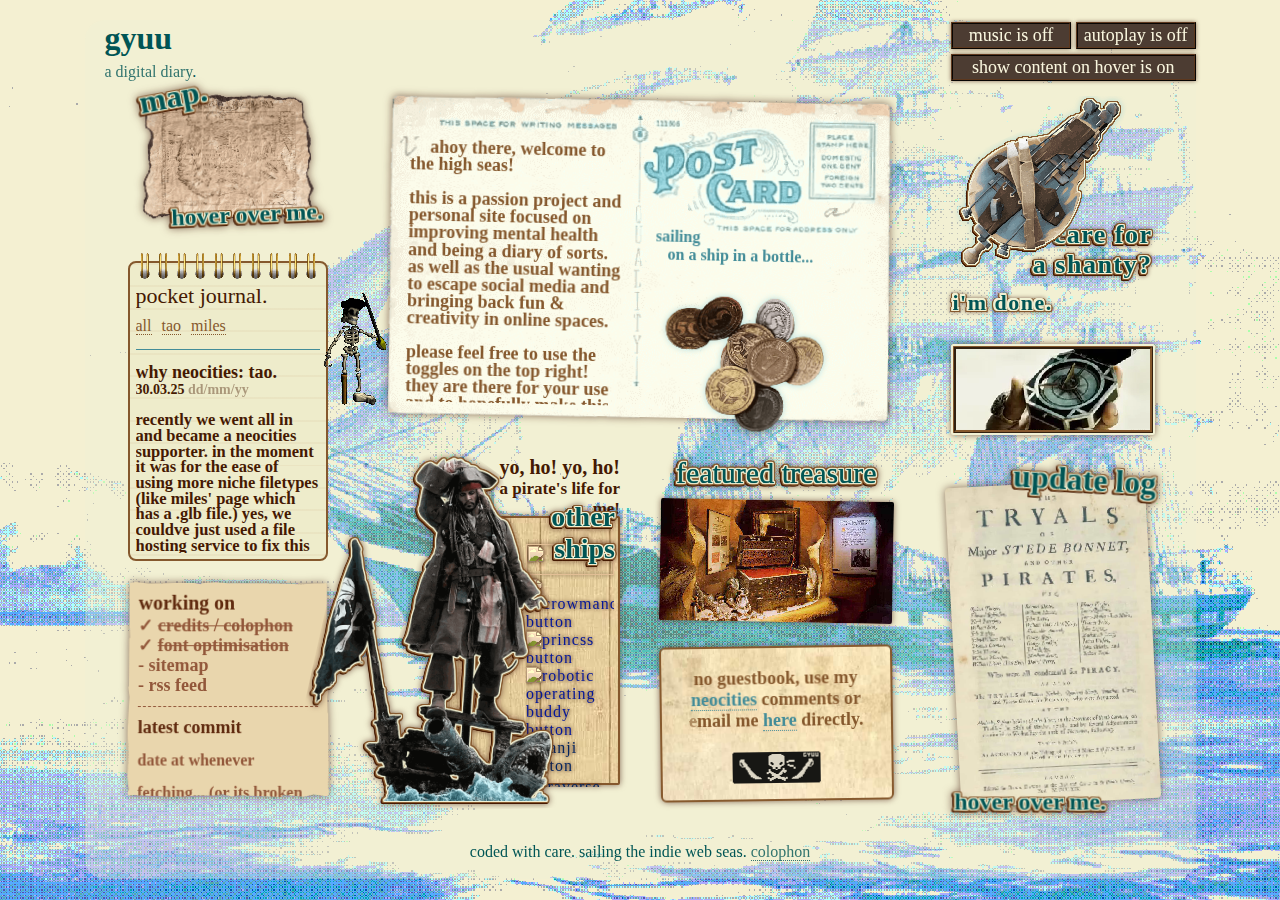
==== commit 8b29c4c1: "music and tooltip updates" ====
--- a/gyuu/index.html
+++ b/gyuu/index.html
@@ -18,15 +18,17 @@
     <header>
         <div class="buttons">
             <div class="audio-player">
-                <audio id="bg-music" loop src="/!s/!mus/portroyal.mp3" loading="lazy" preload="none"></audio>
-                <button id="bgmbtn"
-                    tt="in queue: port royal curios and curiosities music loop.">toggle bgm</button>
-                <button onclick="toggleAutoplay()"
-                    tt="warning: this will save your choice for future visits until you toggle it again." id="autoplaybtn">toggle
-                    autoplay for all pages</button>
-            </div>
-            <div class="accessibility">
-                <button id="hover" onclick="toggleHover()" tt="as seen in the navigation map and update log.">show content on hover is on</button>
+                <audio id="bg-music" loop src="/!s/!mus/kralendijk.mp3" loading="lazy" preload="none"></audio>
+                <div class="bgmbtn" tt="playing: Kralendijk, Bonaire.">
+                    <button id="bgmbtn">toggle bgm</button>
+                </div>
+                <div class="autoplaybtn" tt="warning: this will save your choice for future visits until you toggle it again.">
+                    <button onclick="toggleAutoplay()" id="autoplaybtn">toggle
+                        autoplay for all pages</button>
+                </div>
+                <div class="hover" tt="as seen in the navigation map and update log.">
+                    <button id="hover"onclick="toggleHover()">show content on hover is on</button>
+                </div>
             </div>
         </div>
         <h1>
@@ -366,6 +368,6 @@
     </svg>
     <div id="tooltip" class="tooltip"></div>
 </body>
-<script src="script.js?v=1.04041020"></script>
+<script src="script.js?v=1.07041632"></script>
 <script src="/!s/mus.js"></script>
 </html>
--- a/gyuu/style.css
+++ b/gyuu/style.css
@@ -1,5 +1,5 @@
 @import url(/!s/reset.css);
-@import url(/!s/tooltip.css);
+@import url(/!s/tooltip.css?v=2);
 @font-face {
     font-family: tnanti;
     src: url(/!f/fonts/TNanti.woff2);
@@ -31,9 +31,6 @@
 }
 
 .buttons {
-    display: flex;
-    flex-direction: column;
-    gap: 5px;
     margin-top:2px;
     float:right;
     transition:.3s;
@@ -42,7 +39,7 @@
 .buttons button {
     cursor: pointer;
     text-align: right;
-    width: max-content;
+    width: fit-content;
     color:#faf7df;
     font-size:18px;
     font-family:black-beard;
@@ -50,23 +47,37 @@
     border:ridge 2px #5D381E;
     background-image: url(/!s/!img/home/board.png);
     background-position: center;
-    background-size: 120%;
+    background-size: 130%;
     background-blend-mode:soft-light;
     filter:drop-shadow(0 0 2px #3e10059a);
     transition:.3s;
+    width:100%;
+    text-align: center;
+}
+
+.bgmbtn {
+    padding-right:2.5px;
+}
+
+.autoplaybtn {
+    padding-left:2.5px;
+}
+
+.audio-player {
+    display: grid;
+    grid-template-columns: repeat(2, 1fr);
+    grid-template-rows: repeat(2, 1fr);
 }
 
 .buttons button:hover {
     filter:drop-shadow(0 0 4px #3e1005e1);
 }
 
-.accessibility {
-    display:flex;
-}
-
-#hover {
-    flex-grow: 2;
-    text-align: center;
+
+.hover {
+    grid-column: span 2 / span 2;
+    width:100%;
+    padding-top:2.5px;
 }
 
 a {
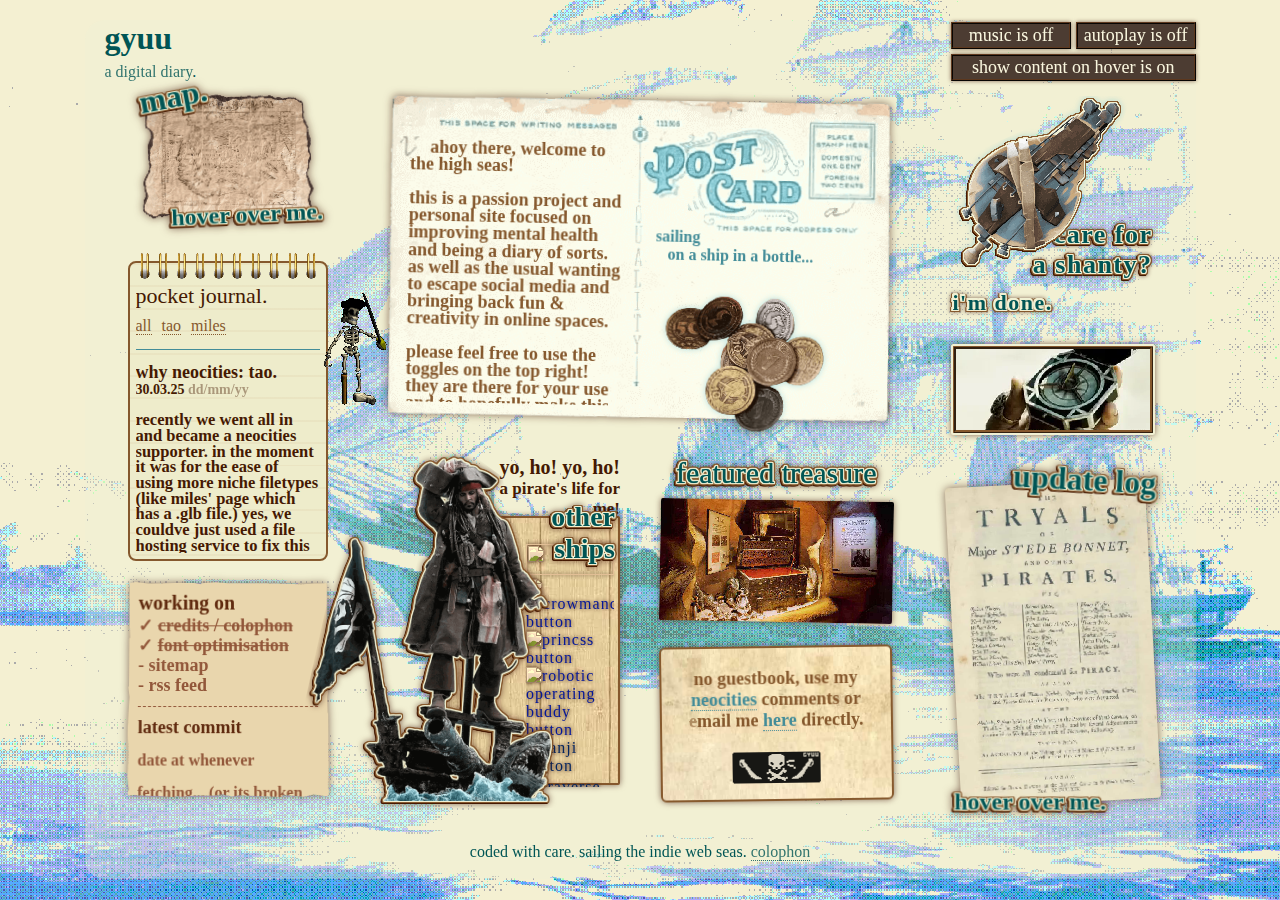
==== commit 112a6a7b: "music and tooltip updates" ====
--- a/gyuu/index.html
+++ b/gyuu/index.html
@@ -6,7 +6,7 @@
     <meta name="viewport" content="width=device-width, initial-scale=1.0">
     <title>gyuu.</title>
     <link rel="icon" type="image/x-icon" href="/!s/!img/home/blank.png">
-    <link href="style.css?v=2.04041020" rel="stylesheet" type="text/css" media="all">
+    <link href="style.css?v=2.07042105" rel="stylesheet" type="text/css" media="all">
     <link rel="preload" fetchpriority="high" as="image" href="/!s/!img/home/postcard.png">
     <link rel="preload" fetchpriority="high" as="svg" href="/!s/!svg/tt.svg">
     <link rel="preload" as="image" href="/!s/!img/home/map2.png">
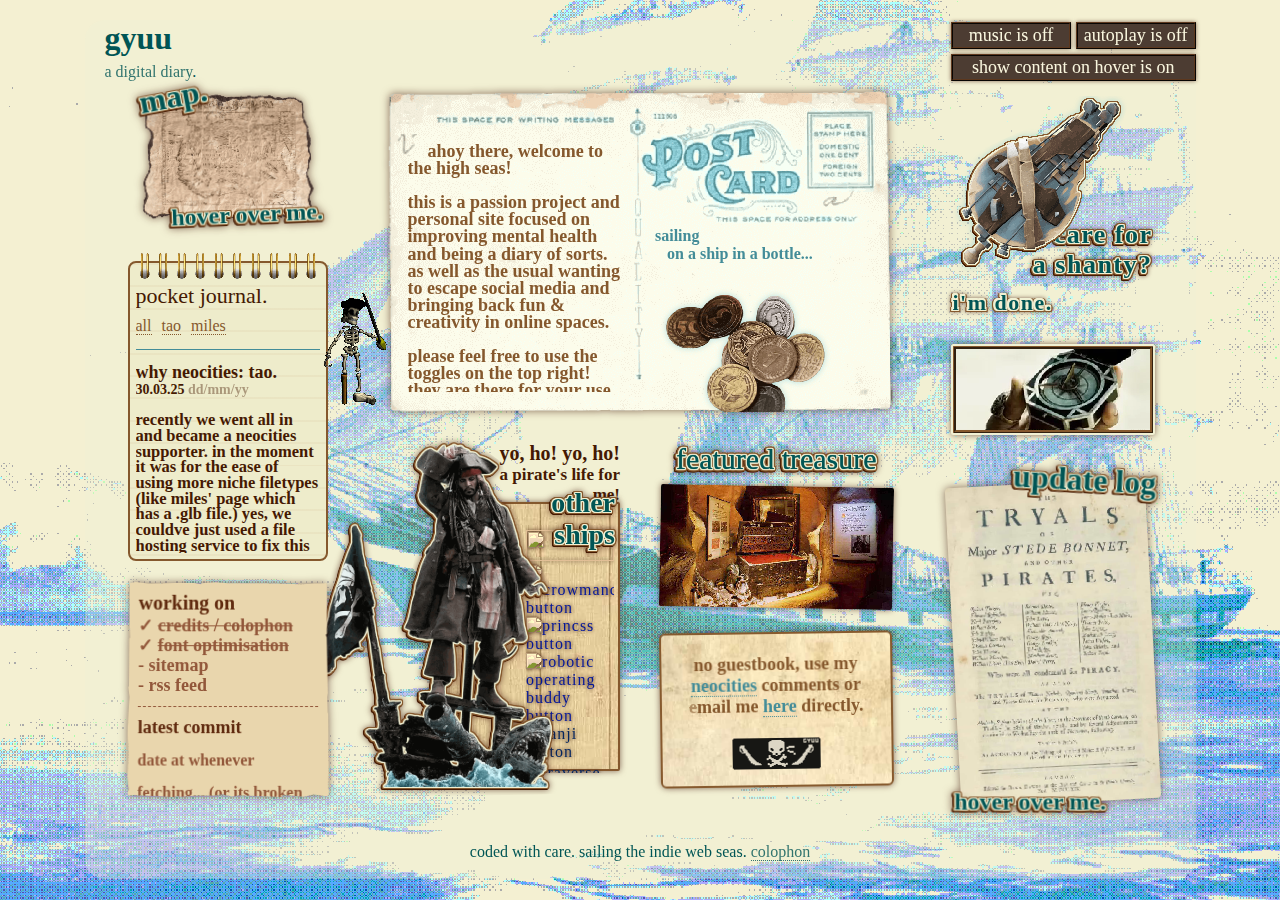
==== commit 1c188b60: "add parallax + various bug fixes" ====
--- a/gyuu/index.html
+++ b/gyuu/index.html
@@ -6,7 +6,7 @@
     <meta name="viewport" content="width=device-width, initial-scale=1.0">
     <title>gyuu.</title>
     <link rel="icon" type="image/x-icon" href="/!s/!img/home/blank.png">
-    <link href="style.css?v=2.07042105" rel="stylesheet" type="text/css" media="all">
+    <link href="style.css?v=2.09041602" rel="stylesheet" type="text/css" media="all">
     <link rel="preload" fetchpriority="high" as="image" href="/!s/!img/home/postcard.png">
     <link rel="preload" fetchpriority="high" as="svg" href="/!s/!svg/tt.svg">
     <link rel="preload" as="image" href="/!s/!img/home/map2.png">
@@ -43,27 +43,26 @@
             computer.
         </div>
         <!--main start-->
-        <div class="c">
-            <main loading=”eager”>
-
-                <div class="mainscroll">
-                    ahoy there, welcome to the high seas!
-                    <br><br>
-                    this is a passion project and personal site focused on improving mental health and being a diary of sorts. as well as the usual wanting to escape social media and bringing back fun & creativity in online spaces.
-                    <br><br>
-                    please feel free to use the toggles on the top right! they are there for your use and to hopefully make this as accessible as i can without sacrificing my creative freedom. if you think something is off, please email me! i'm still learning and more than happy to change things.
-                </div>
-                <!--main text end-->
-                <div class="mainside">
-                    <p style="font-family:p22-sting;">
-                        sailing
-                        <br>
-                        &nbsp&nbsp on a ship in a bottle...
-                    </p>
-                    <img src="/!s/!img/home/coins.png" class="coins" tt="coins! click to take them." alt="image of a pile of coins" role="button" tabindex="0">
-                    <p class="thief" tt="why did you do that?">thief...</p>
-                </div>
-            </main>
+        <div class="c" style="perspective: 2000px;">
+                <main loading=”eager” class="tilt-content">
+                    <div class="mainscroll">
+                        ahoy there, welcome to the high seas!
+                        <br><br>
+                        this is a passion project and personal site focused on improving mental health and being a diary of sorts. as well as the usual wanting to escape social media and bringing back fun & creativity in online spaces.
+                        <br><br>
+                        please feel free to use the toggles on the top right! they are there for your use and to hopefully make this as accessible as i can without sacrificing my creative freedom. if you think something is off, please email me! i'm still learning and more than happy to change things.
+                    </div>
+                    <!--main text end-->
+                    <div class="mainside">
+                        <p style="font-family:p22-sting;">
+                            sailing
+                            <br>
+                            &nbsp&nbsp on a ship in a bottle...
+                        </p>
+                        <img src="/!s/!img/home/coins.png" class="coins" tt="coins! click to take them." alt="image of a pile of coins" role="button" tabindex="0">
+                        <p class="thief" tt="why did you do that?">thief...</p>
+                    </div>
+                </main>
             <div class="pca">
                 <div class="jack">
                     <div class="imgh"></div>
@@ -368,6 +367,6 @@
     </svg>
     <div id="tooltip" class="tooltip"></div>
 </body>
-<script src="script.js?v=1.07041632"></script>
+<script src="script.js?v=1.09041602"></script>
 <script src="/!s/mus.js"></script>
 </html>
--- a/gyuu/style.css
+++ b/gyuu/style.css
@@ -179,28 +179,26 @@
 }
 
 main {
-    height: 335px;
+    height: 321px;
     padding: 20px;
     padding-top: 30px;
     margin-left: auto;
     margin-right: auto;
     color: #85582d;
     background-image: url(/!s/!img/home/postcard.png);
-    background-size: contain;
+    background-size: 100%;
     background-repeat: no-repeat;
     background-position: center;
     filter: drop-shadow(0px 0px 4px #3e10059a);
-    transform: rotate(1.2deg);
     transition: 0.3s;
     display: grid;
     grid-template-columns: 1fr 1fr;
     gap: 30px;
+    overflow: hidden;
 }
 
 main:hover {
     filter: drop-shadow(0px 0px 6px #3e1005e1);
-    transform: rotate(.2deg);
-    transition: 0.3s;
 }
 
 main .mainscroll {
@@ -211,6 +209,7 @@
     font-family: felt-tip-woman;
     font-weight: bold;
     line-height: .95;
+    scrollbar-width: none;
 }
 
 .mainscroll a {
@@ -252,6 +251,7 @@
     top: 60px;
     left: 80px;
     cursor: help;
+    width:fit-content;
 }
 
 
@@ -843,6 +843,12 @@
     opacity: .8;
 }
 
+  .tilt-content {
+    transform-style: preserve-3d;
+      position: relative;
+      transition: transform 0.6s cubic-bezier(0.23, 1, 0.32, 1), filter .3s;
+  }
+
 }
 @media screen and (max-width: 626px) {
     body {
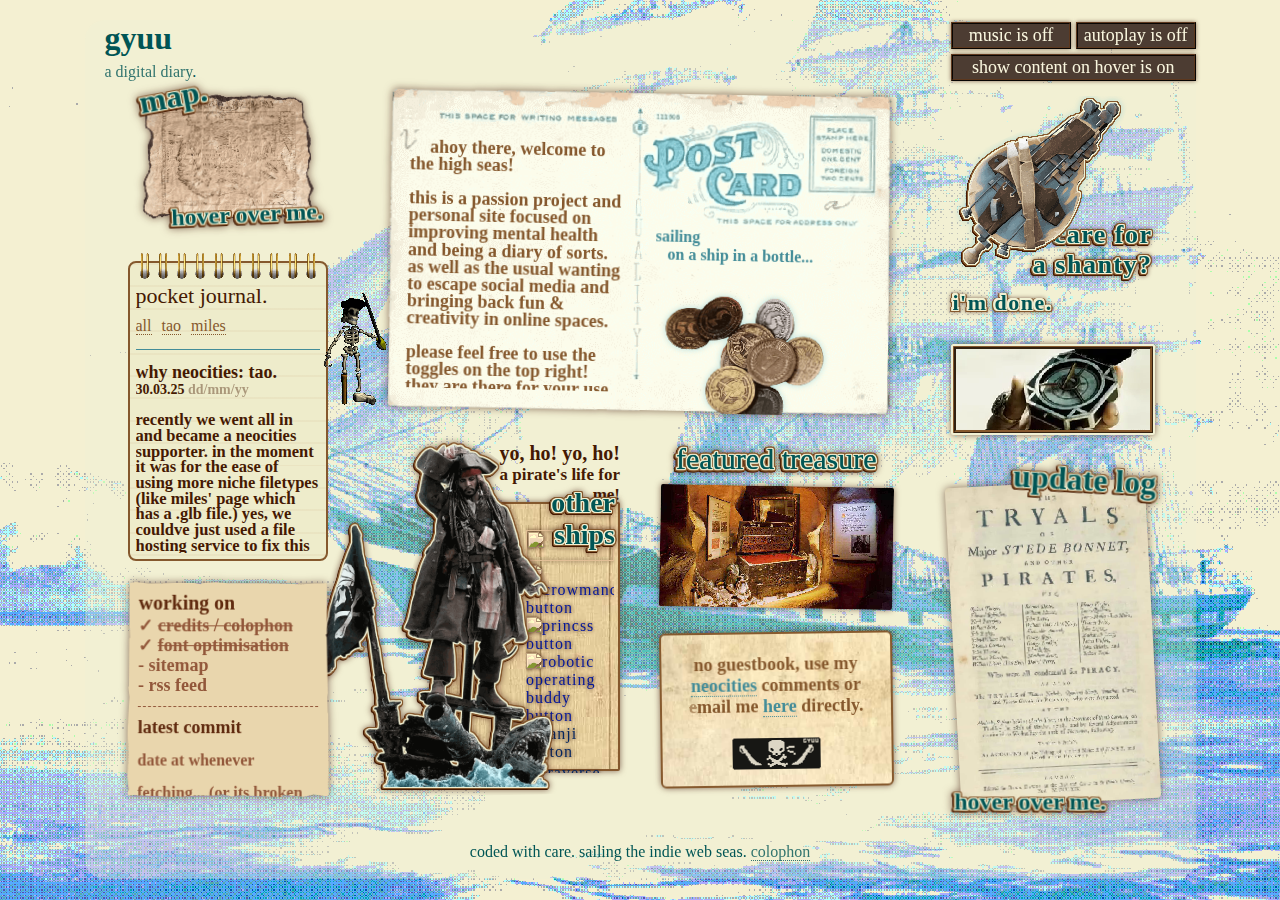
==== commit d3637c76: "re-tilt parallax + bug fix" ====
--- a/gyuu/index.html
+++ b/gyuu/index.html
@@ -6,7 +6,7 @@
     <meta name="viewport" content="width=device-width, initial-scale=1.0">
     <title>gyuu.</title>
     <link rel="icon" type="image/x-icon" href="/!s/!img/home/blank.png">
-    <link href="style.css?v=2.09041602" rel="stylesheet" type="text/css" media="all">
+    <link href="style.css?v=2.09041609" rel="stylesheet" type="text/css" media="all">
     <link rel="preload" fetchpriority="high" as="image" href="/!s/!img/home/postcard.png">
     <link rel="preload" fetchpriority="high" as="svg" href="/!s/!svg/tt.svg">
     <link rel="preload" as="image" href="/!s/!img/home/map2.png">
@@ -367,6 +367,6 @@
     </svg>
     <div id="tooltip" class="tooltip"></div>
 </body>
-<script src="script.js?v=1.09041602"></script>
+<script src="script.js?v=1.09041609"></script>
 <script src="/!s/mus.js"></script>
 </html>
--- a/gyuu/style.css
+++ b/gyuu/style.css
@@ -844,6 +844,7 @@
 }
 
   .tilt-content {
+    transform: rotate(1.2deg);
     transform-style: preserve-3d;
       position: relative;
       transition: transform 0.6s cubic-bezier(0.23, 1, 0.32, 1), filter .3s;
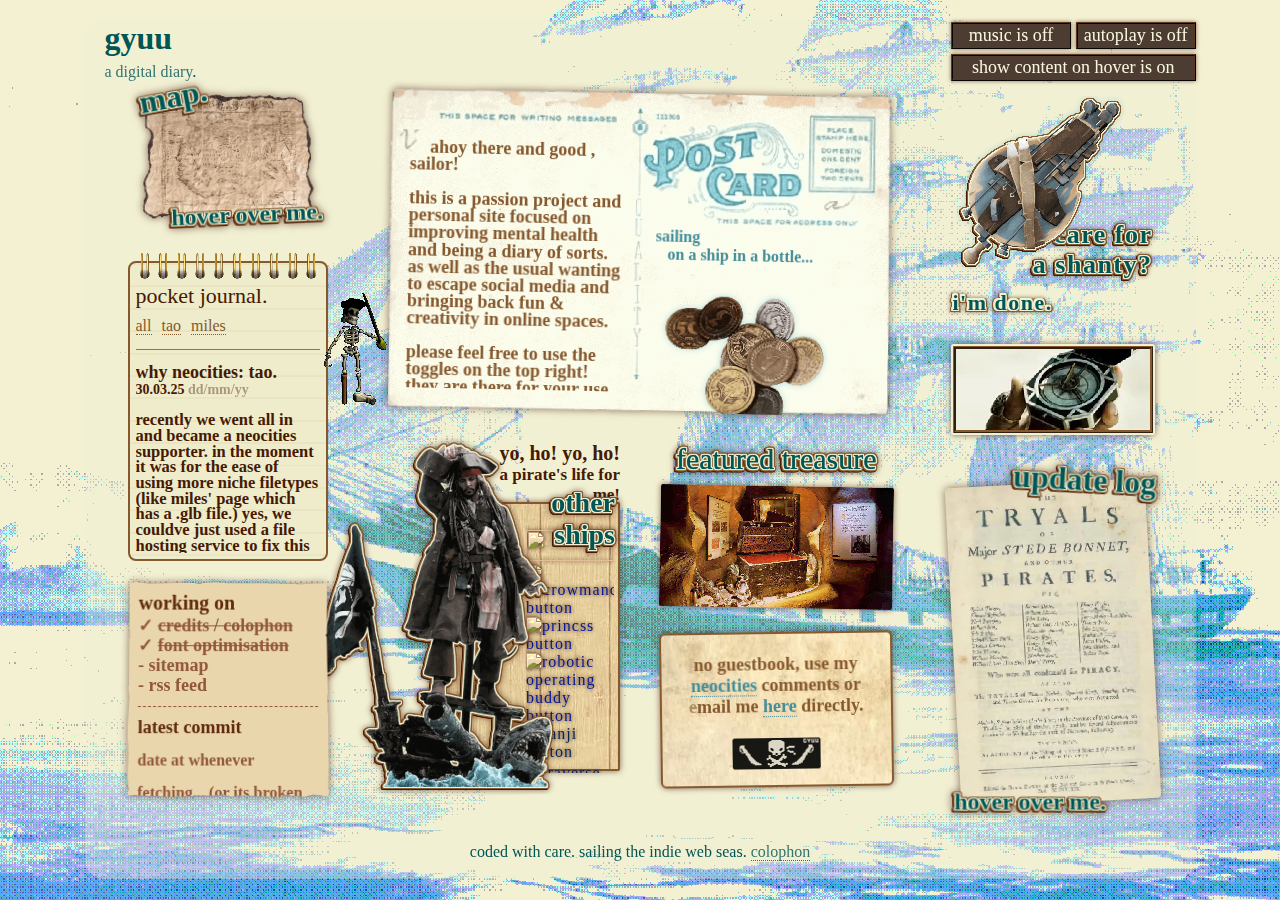
==== commit cbf127e6: "add time greeting" ====
--- a/gyuu/index.html
+++ b/gyuu/index.html
@@ -46,7 +46,7 @@
         <div class="c" style="perspective: 2000px;">
                 <main loading=”eager” class="tilt-content">
                     <div class="mainscroll">
-                        ahoy there, welcome to the high seas!
+                        ahoy there and good <span id="greeting"></span>, sailor!
                         <br><br>
                         this is a passion project and personal site focused on improving mental health and being a diary of sorts. as well as the usual wanting to escape social media and bringing back fun & creativity in online spaces.
                         <br><br>
